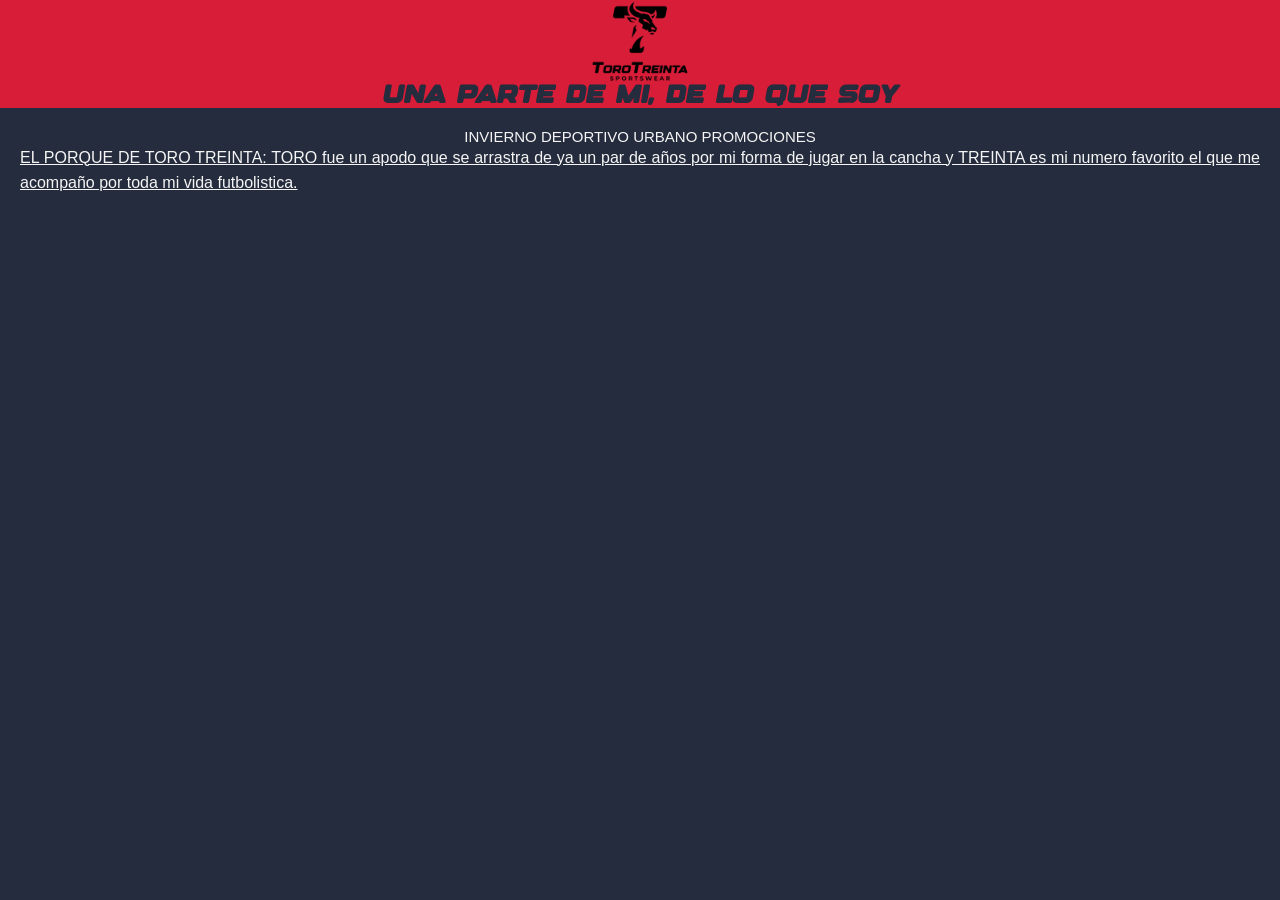
==== index.html @ 579a81eb "1er version del proyecto" ====
<!DOCTYPE html>
<html lang="es">
<head>
    <meta charset="UTF-8">
    <meta name="viewport" content="width=device-width, initial-scale=1.0">
    <title>Toro Treinta indumentaria Deportiva</title>
    <link rel="stylesheet" href="./css/estilos.css">
</head>
<body>
    <header>
        <img class="logo" src="./img/logos/TOROTREINTA-IMAGOTIPO-NEGRO.png" alt="logo de marca toro treinta">
        
        <section>
            <h1 class="titulos">UNA PARTE DE MI, DE LO QUE SOY</h1>
        <section>
            
        <section class="section-padre">
            <nav>
                <ul>
                    <li class="menu"><a href="./paginas/invierno.html">invierno</a></li>
                    <li class="menu"><a href="./paginas/deportivo.html">deportivo</a></li>
                    <li class="menu"><a href="./paginas/urbano.html">urbano</a></li>
                    <li class="menu"><a href="./paginas/promociones.html">promociones</a></li>  
                </ul>
            </nav>
        </section>

        <section class="fondodepagina">
            </section>
    </header>

    <main>
        <section>
            <p class="explicacion">EL PORQUE DE TORO TREINTA: TORO fue un apodo que se arrastra de ya un par de años por mi forma de jugar en la cancha y TREINTA es mi numero favorito el que me acompaño por toda mi vida futbolistica. </p>
        </section>
    </main>

    <footer>
    </footer>
</body>
</html>
---- css/estilos.css ----
*{
    margin: 0;
    padding: 0;
    box-sizing: border-box;
}

/* Primera Fuente: Designer (Títulos) */
@font-face {
    font-family: 'DesignerCustom';
    src: url('../fonts/Designer.otf') format('opentype');
    font-weight: normal;
    font-style: normal;
}

/* Segunda Fuente: Montserrat (Cuerpo y otros textos) */
@font-face {
    font-family: 'MontserratCustom';
    src: url('../fonts/Montserrat-SemiBold.ttf.eot'); /* Para compatibilidad antigua */
    src: url('../fonts/Montserrat-SemiBold.ttf.eot?#iefix') format('embedded-opentype'),
         url('../fonts/Montserrat-SemiBold.ttf.woff') format('woff');
    font-weight: 600;
    font-style: normal;
}

/* 2. ESTILOS GENERALES */
body {
    background-color: #252c3d; /* Azul oscuro */
    color: #f5f5f5;           /* Blanco humo */
    font-family: 'Montserrat', sans-serif;
}

/* 3. HEADER Y LOGO */
header {
    background-color: #d81d38; /* Rojo */
    
}

.logo {
    width: 100px;
    display: block; /* Cambiado de flexbox a block para centrar imagen */
    margin: 0 auto;
}

/* Alineación del Menú */
.section-padre {
    display: flex;             /* ESTO ES LO QUE FALTABA */
    justify-content: space-around;   /* Centra los enlaces horizontalmente */
    padding-top: 15px;
    color: #f5f5f5;
    background-color:#252c3d;
    font-family: 'Montserrat', sans-serif;
      font-size: 15px
}

.menu {
    display: inline-block;
    margin-top: 5px;
    list-style-type: none;
    justify-content: space-around;

   
}

.menu a {
    text-decoration: none;
    color:#f5f5f5;
    text-transform: uppercase;
}

/* 4. TÍTULOS */
h1, .titulos {
    font-family: 'DesignerCustom', sans-serif;
    color:#252c3d;
    background-color: #d81d38;
    text-align: center;
    text-transform: uppercase;
    font-size: 25px
}

.explicacion {
    text-align: justify;
    text-decoration: underline;
}

p {
    color: #f5f5f5;
    line-height: 1.6;
    padding: 0 20px;
}
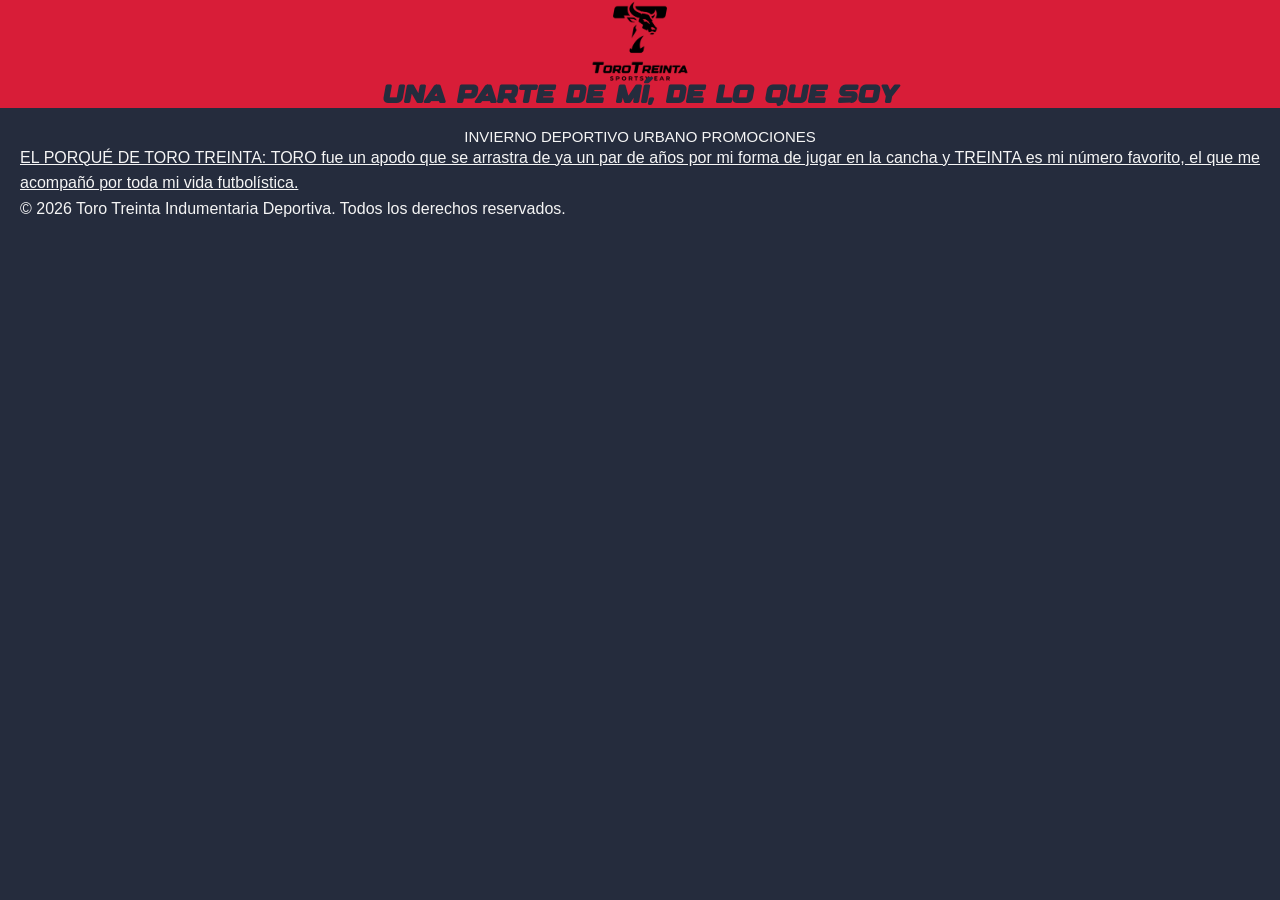
==== commit ee881ace: "ayuda de la IA" ====
--- a/index.html
+++ b/index.html
@@ -3,39 +3,36 @@
 <head>
     <meta charset="UTF-8">
     <meta name="viewport" content="width=device-width, initial-scale=1.0">
-    <title>Toro Treinta indumentaria Deportiva</title>
+    <title>Toro Treinta Indumentaria Deportiva</title>
     <link rel="stylesheet" href="./css/estilos.css">
 </head>
 <body>
     <header>
-        <img class="logo" src="./img/logos/TOROTREINTA-IMAGOTIPO-NEGRO.png" alt="logo de marca toro treinta">
+        <!--logo de la marca-->
+        <img class="logo" src="./img/logos/TOROTREINTA-IMAGOTIPO-NEGRO.png" alt="Logo de marca Toro Treinta">
         
         <section>
-            <h1 class="titulos">UNA PARTE DE MI, DE LO QUE SOY</h1>
-        <section>
-            
-        <section class="section-padre">
-            <nav>
-                <ul>
-                    <li class="menu"><a href="./paginas/invierno.html">invierno</a></li>
-                    <li class="menu"><a href="./paginas/deportivo.html">deportivo</a></li>
-                    <li class="menu"><a href="./paginas/urbano.html">urbano</a></li>
-                    <li class="menu"><a href="./paginas/promociones.html">promociones</a></li>  
-                </ul>
-            </nav>
-        </section>
+            <h1 class="titulos">UNA PARTE DE MÍ, DE LO QUE SOY</h1>
+        </section> <nav class="section-padre">
+            <ul>
+                <li class="menu"><a href="./paginas/invierno.html">Invierno</a></li>
+                <li class="menu"><a href="./paginas/deportivo.html">Deportivo</a></li>
+                <li class="menu"><a href="./paginas/urbano.html">Urbano</a></li>
+                <li class="menu"><a href="./paginas/promociones.html">Promociones</a></li>  
+            </ul>
+        </nav>
 
-        <section class="fondodepagina">
-            </section>
+        <div class="fondodepagina"></div> 
     </header>
 
     <main>
         <section>
-            <p class="explicacion">EL PORQUE DE TORO TREINTA: TORO fue un apodo que se arrastra de ya un par de años por mi forma de jugar en la cancha y TREINTA es mi numero favorito el que me acompaño por toda mi vida futbolistica. </p>
+            <p class="explicacion">EL PORQUÉ DE TORO TREINTA: TORO fue un apodo que se arrastra de ya un par de años por mi forma de jugar en la cancha y TREINTA es mi número favorito, el que me acompañó por toda mi vida futbolística.</p>
         </section>
     </main>
 
     <footer>
+        <p>&copy; 2026 Toro Treinta Indumentaria Deportiva. Todos los derechos reservados.</p>
     </footer>
 </body>
 </html>
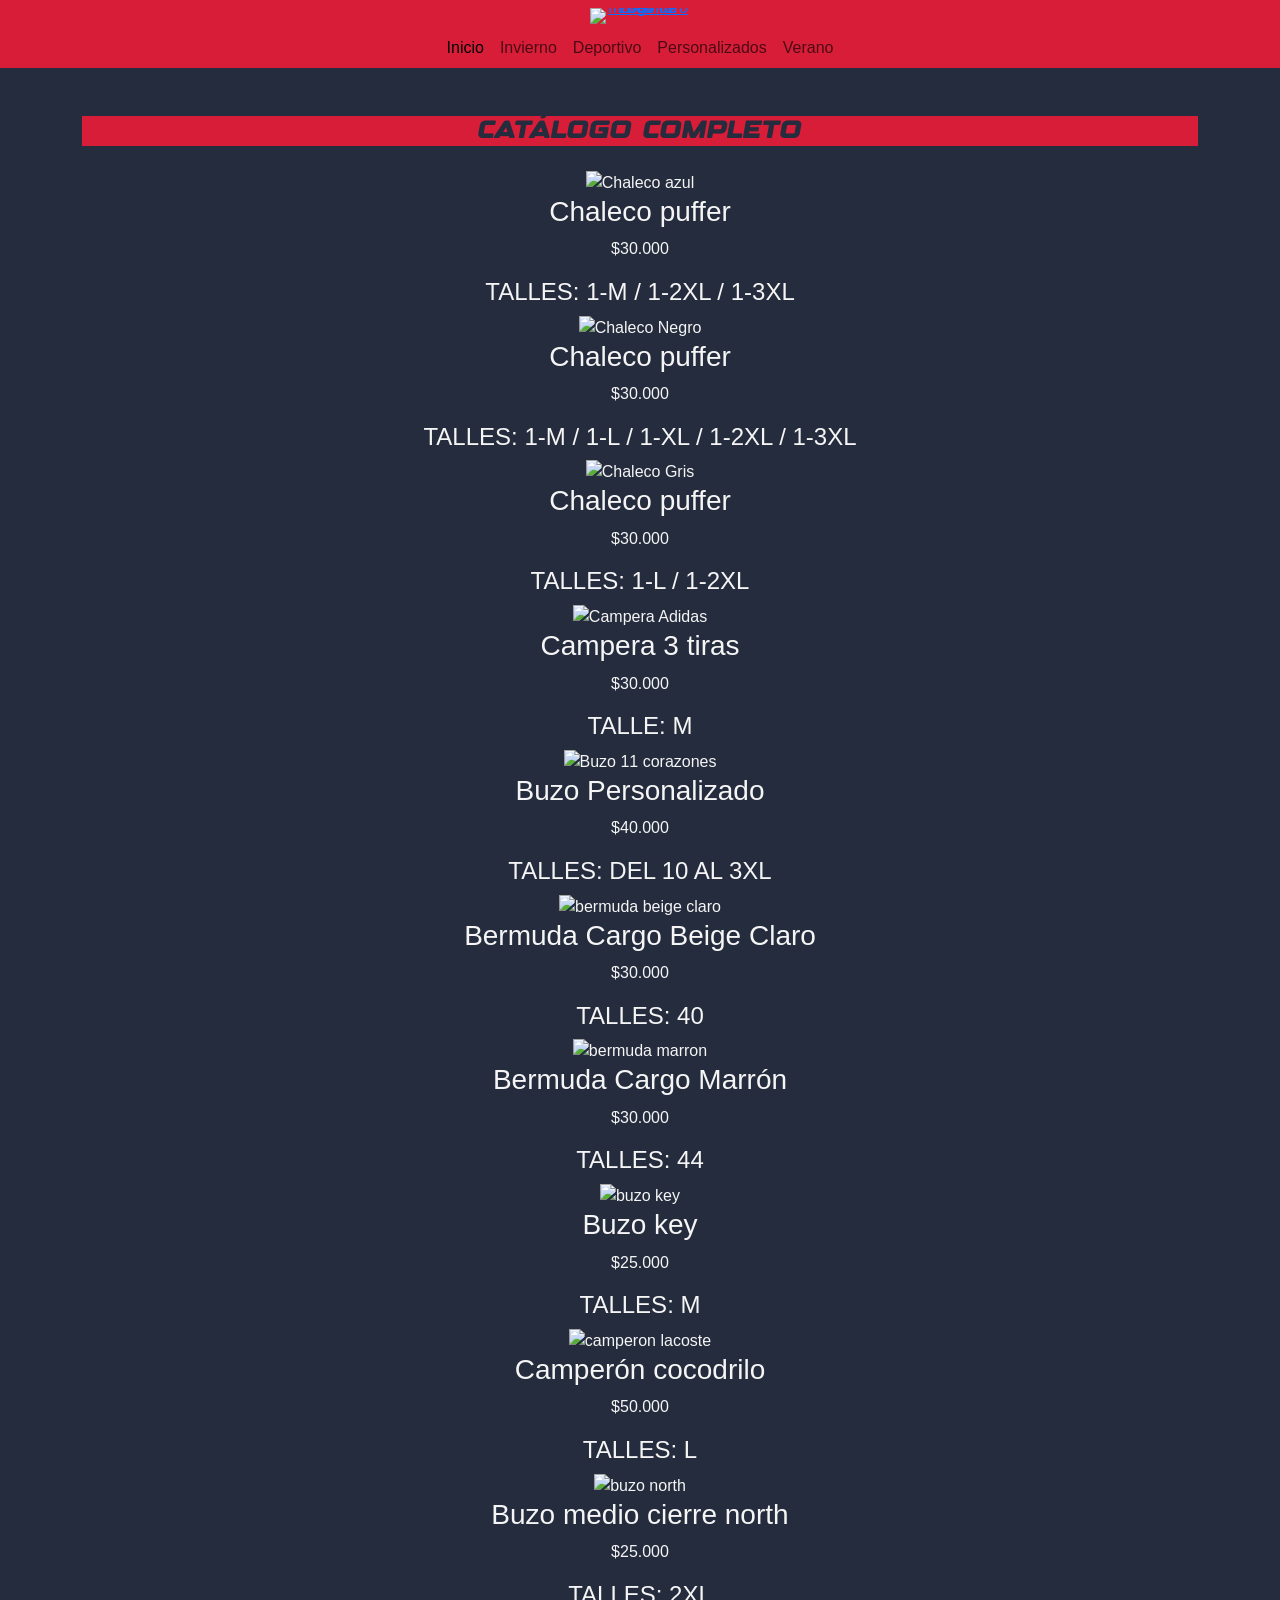
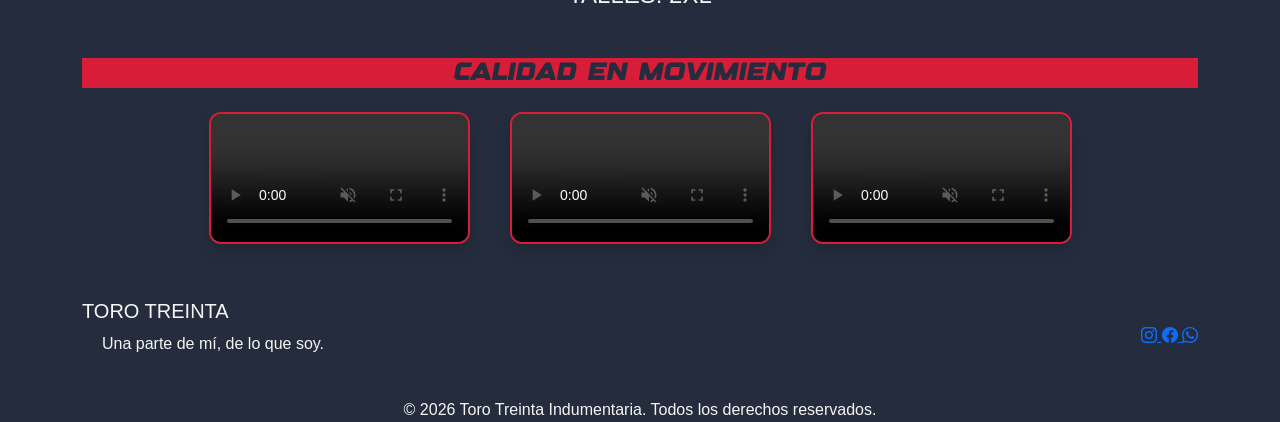
==== commit 5dd8d74e: "Corrección: Estructura final y archivos sincronizados" ====
--- a/index.html
+++ b/index.html
@@ -3,36 +3,190 @@
 <head>
     <meta charset="UTF-8">
     <meta name="viewport" content="width=device-width, initial-scale=1.0">
-    <title>Toro Treinta Indumentaria Deportiva</title>
+    
+    <meta name="description" content="Catálogo completo de Toro Treinta. Indumentaria deportiva, chalecos puffer, camperas y ropa personalizada.">
+    <meta name="keywords" content="ropa deportiva, chaleco puffer, buzo personalizado, bermuda cargo, toro treinta">
+    
+    <title>Inicio | Toro Treinta Indumentaria Deportiva</title>
+    
+    <link href="https://cdn.jsdelivr.net/npm/bootstrap@5.3.2/dist/css/bootstrap.min.css" rel="stylesheet">
+    <link rel="stylesheet" href="https://cdn.jsdelivr.net/npm/bootstrap-icons@1.11.1/font/bootstrap-icons.css">
     <link rel="stylesheet" href="./css/estilos.css">
 </head>
 <body>
-    <header>
-        <!--logo de la marca-->
-        <img class="logo" src="./img/logos/TOROTREINTA-IMAGOTIPO-NEGRO.png" alt="Logo de marca Toro Treinta">
+    
+    <header class="header-toro p-0">
+        <div class="logo-container text-center pt-2 pb-1">
+            <a href="index.html" class="m-0 p-0" style="line-height: 0;">
+                <img class="logo" src="./img/PNG/TOROTREINTA-IMAGOTIPO-NEGRO.png" alt="Logo de marca Toro Treinta">
+            </a>
+        </div>
         
-        <section>
-            <h1 class="titulos">UNA PARTE DE MÍ, DE LO QUE SOY</h1>
-        </section> <nav class="section-padre">
-            <ul>
-                <li class="menu"><a href="./paginas/invierno.html">Invierno</a></li>
-                <li class="menu"><a href="./paginas/deportivo.html">Deportivo</a></li>
-                <li class="menu"><a href="./paginas/urbano.html">Urbano</a></li>
-                <li class="menu"><a href="./paginas/promociones.html">Promociones</a></li>  
-            </ul>
+        <nav class="navbar navbar-expand-lg p-0 m-0 w-100">
+            <div class="container justify-content-center">
+                <button class="navbar-toggler mx-auto my-2" type="button" data-bs-toggle="collapse" data-bs-target="#navbarNav">
+                    <span class="navbar-toggler-icon"></span>
+                </button>
+                
+                <div class="collapse navbar-collapse justify-content-center" id="navbarNav">
+                    <ul class="navbar-nav text-center m-0 p-0">
+                        <li class="nav-item"><a class="nav-link active" href="index.html">Inicio</a></li>
+                        <li class="nav-item"><a class="nav-link" href="./paginas/invierno.html">Invierno</a></li>
+                        <li class="nav-item"><a class="nav-link" href="./paginas/deportivo.html">Deportivo</a></li>
+                        <li class="nav-item"><a class="nav-link" href="./paginas/personalizados.html">Personalizados</a></li>
+                        <li class="nav-item"><a class="nav-link" href="./paginas/verano.html">Verano</a></li>  
+                    </ul>
+                </div>
+            </div>
         </nav>
-
-        <div class="fondodepagina"></div> 
     </header>
 
-    <main>
-        <section>
-            <p class="explicacion">EL PORQUÉ DE TORO TREINTA: TORO fue un apodo que se arrastra de ya un par de años por mi forma de jugar en la cancha y TREINTA es mi número favorito, el que me acompañó por toda mi vida futbolística.</p>
+    <!-- UN ÚNICO CONTENEDOR PRINCIPAL QUE ABRAZA TODO -->
+    <main class="container my-5">
+        
+        <!-- SECCIÓN DE CATÁLOGO COMPLETO -->
+        <section class="productos-destacados text-center mb-5">
+            <h2 class="titulos mb-4">Catálogo Completo</h2>
+            
+            <div class="grilla-productos">
+                <article class="producto-card">
+                    <img src="./img/ROPA SUELTA/NUEVAS FOTOS/CHALECO AZUL.png" alt="Chaleco azul" class="img-fluid">
+                    <h3>Chaleco puffer</h3>
+                    <p class="precio">$30.000</p>
+                    <h4>TALLES: 1-M / 1-2XL / 1-3XL</h4>
+                </article>
+
+                <article class="producto-card">
+                    <img src="./img/ROPA SUELTA/NUEVAS FOTOS/CHALECO NEGRO.png" alt="Chaleco Negro" class="img-fluid">
+                    <h3>Chaleco puffer</h3>
+                    <p class="precio">$30.000</p>
+                    <h4>TALLES: 1-M / 1-L / 1-XL / 1-2XL / 1-3XL</h4>
+                </article>
+
+                <article class="producto-card">
+                    <img src="./img/ROPA SUELTA/NUEVAS FOTOS/CHALECO GRIS.png" alt="Chaleco Gris" class="img-fluid">
+                    <h3>Chaleco puffer</h3>
+                    <p class="precio">$30.000</p>
+                    <h4>TALLES: 1-L / 1-2XL</h4>
+                </article>
+
+                <article class="producto-card">
+                    <img src="./img/ROPA SUELTA/NUEVAS FOTOS/ADIDAS ROJA.png" alt="Campera Adidas" class="img-fluid">
+                    <h3>Campera 3 tiras</h3>
+                    <p class="precio">$30.000</p>
+                    <h4>TALLE: M</h4>
+                </article>
+
+                <article class="producto-card">
+                    <img src="./img/ROPA SUELTA/NUEVAS FOTOS/BUZO PERSONALIZADO.png" alt="Buzo 11 corazones" class="img-fluid">
+                    <h3>Buzo Personalizado</h3>
+                    <p class="precio">$40.000</p>
+                    <h4>TALLES: DEL 10 AL 3XL</h4>
+                </article>
+
+                <article class="producto-card">
+                    <img src="./img/ROPA SUELTA/NUEVAS FOTOS/BERMUDA BEIGE CLARO.png" alt="bermuda beige claro" class="img-fluid">
+                    <h3>Bermuda Cargo Beige Claro</h3>
+                    <p class="precio">$30.000</p>
+                    <h4>TALLES: 40</h4>
+                </article>
+
+                <article class="producto-card">
+                    <img src="./img/ROPA SUELTA/NUEVAS FOTOS/BERMUDA MARRON.png" alt="bermuda marron" class="img-fluid">
+                    <h3>Bermuda Cargo Marrón</h3>
+                    <p class="precio">$30.000</p>
+                    <h4>TALLES: 44</h4>
+                </article>
+
+                <article class="producto-card">
+                    <img src="./img/ROPA SUELTA/NUEVAS FOTOS/BUZO KEY.png" alt="buzo key" class="img-fluid">
+                    <h3>Buzo key</h3>
+                    <p class="precio">$25.000</p>
+                    <h4>TALLES: M</h4>
+                </article>
+
+                <article class="producto-card">
+                    <img src="./img/ROPA SUELTA/NUEVAS FOTOS/CAMPERON NEGRO.png" alt="camperon lacoste" class="img-fluid">
+                    <h3>Camperón cocodrilo</h3>
+                    <p class="precio">$50.000</p>
+                    <h4>TALLES: L</h4>
+                </article>
+
+                <article class="producto-card">
+                    <img src="./img/ROPA SUELTA/NUEVAS FOTOS/BUZO NORTH.png" alt="buzo north" class="img-fluid">
+                    <h3>Buzo medio cierre north</h3>
+                    <p class="precio">$25.000</p>
+                    <h4>TALLES: 2XL</h4>
+                </article>
+            </div>
         </section>
+
+        <!-- SECCIÓN DE VIDEOS (TAMAÑO REDUCIDO) -->
+        <section class="videos-destacados text-center mb-5">
+            <h1 class="titulos mb-4">Calidad en Movimiento</h1>
+            
+            <div class="row justify-content-center gap-3">
+                <!-- Video 1 -->
+                <div class="col-10 col-sm-5 col-md-3">
+                    <video class="w-100 shadow" style="border-radius: 12px; border: 2px solid #d81d38;" controls autoplay muted loop>
+                        <source src="./img/ROPA SUELTA/NUEVAS FOTOS/9758dfe24f004ca087e7bcfdcb404783.mp4" type="video/mp4">
+                        Tu navegador no soporta el formato de video.
+                    </video>
+                </div>
+                
+                <!-- Video 2 -->
+                <div class="col-10 col-sm-5 col-md-3">
+                    <video class="w-100 shadow" style="border-radius: 12px; border: 2px solid #d81d38;" controls autoplay muted loop>
+                        <source src="./img/ROPA SUELTA/NUEVAS FOTOS/6b95bfffbcdf47a2a9dab90197746b24.mp4" type="video/mp4">
+                        Tu navegador no soporta el formato de video.
+                    </video>
+                </div>
+
+                <!-- Video 3 -->
+                <div class="col-10 col-sm-5 col-md-3">
+                    <video class="w-100 shadow" style="border-radius: 12px; border: 2px solid #d81d38;" controls autoplay muted loop>
+                        <source src="./img/ROPA SUELTA/NUEVAS FOTOS/IMG_7997.mp4" type="video/mp4">
+                        Tu navegador no soporta el formato de video.
+                    </video>
+                </div>
+            </div>
+        </section>
+
     </main>
 
-    <footer>
-        <p>&copy; 2026 Toro Treinta Indumentaria Deportiva. Todos los derechos reservados.</p>
+    <footer class="footer-toro mt-5">
+        <div class="container">
+            <div class="row align-items-center">
+                <div class="col-md-4 text-center text-md-start mb-4 mb-md-0">
+                    <h5 class="marca-footer">TORO TREINTA</h5>
+                    <p class="slogan-footer">Una parte de mí, de lo que soy.</p>
+                </div>
+                
+                <div class="col-md-4 text-center mb-4 mb-md-0">
+                    
+                </div>
+                
+                <div class="col-md-4 text-center text-md-end redes-footer">
+                    <a href="https://www.instagram.com/torotreinta_indumentaria/" target="_blank" rel="noopener noreferrer" aria-label="Instagram">
+                        <i class="bi bi-instagram"></i>
+                    </a>
+                    <a href="https://www.facebook.com/share/18k4D5RDm9/?mibextid=wwXIfr" target="_blank" rel="noopener noreferrer" aria-label="Facebook">
+                        <i class="bi bi-facebook"></i>
+                    </a>
+                    <a href="https://wa.me/5491128944298" target="_blank" rel="noopener noreferrer" aria-label="WhatsApp">
+                        <i class="bi bi-whatsapp"></i>
+                    </a>
+                </div>
+            </div>
+            
+            <div class="row mt-4">
+                <div class="col-12 text-center copyright">
+                    <p class="m-0">&copy; 2026 Toro Treinta Indumentaria. Todos los derechos reservados.</p>
+                </div>
+            </div>
+        </div>
     </footer>
+
+    <script src="https://cdn.jsdelivr.net/npm/bootstrap@5.3.2/dist/js/bootstrap.bundle.min.js"></script>
 </body>
 </html>
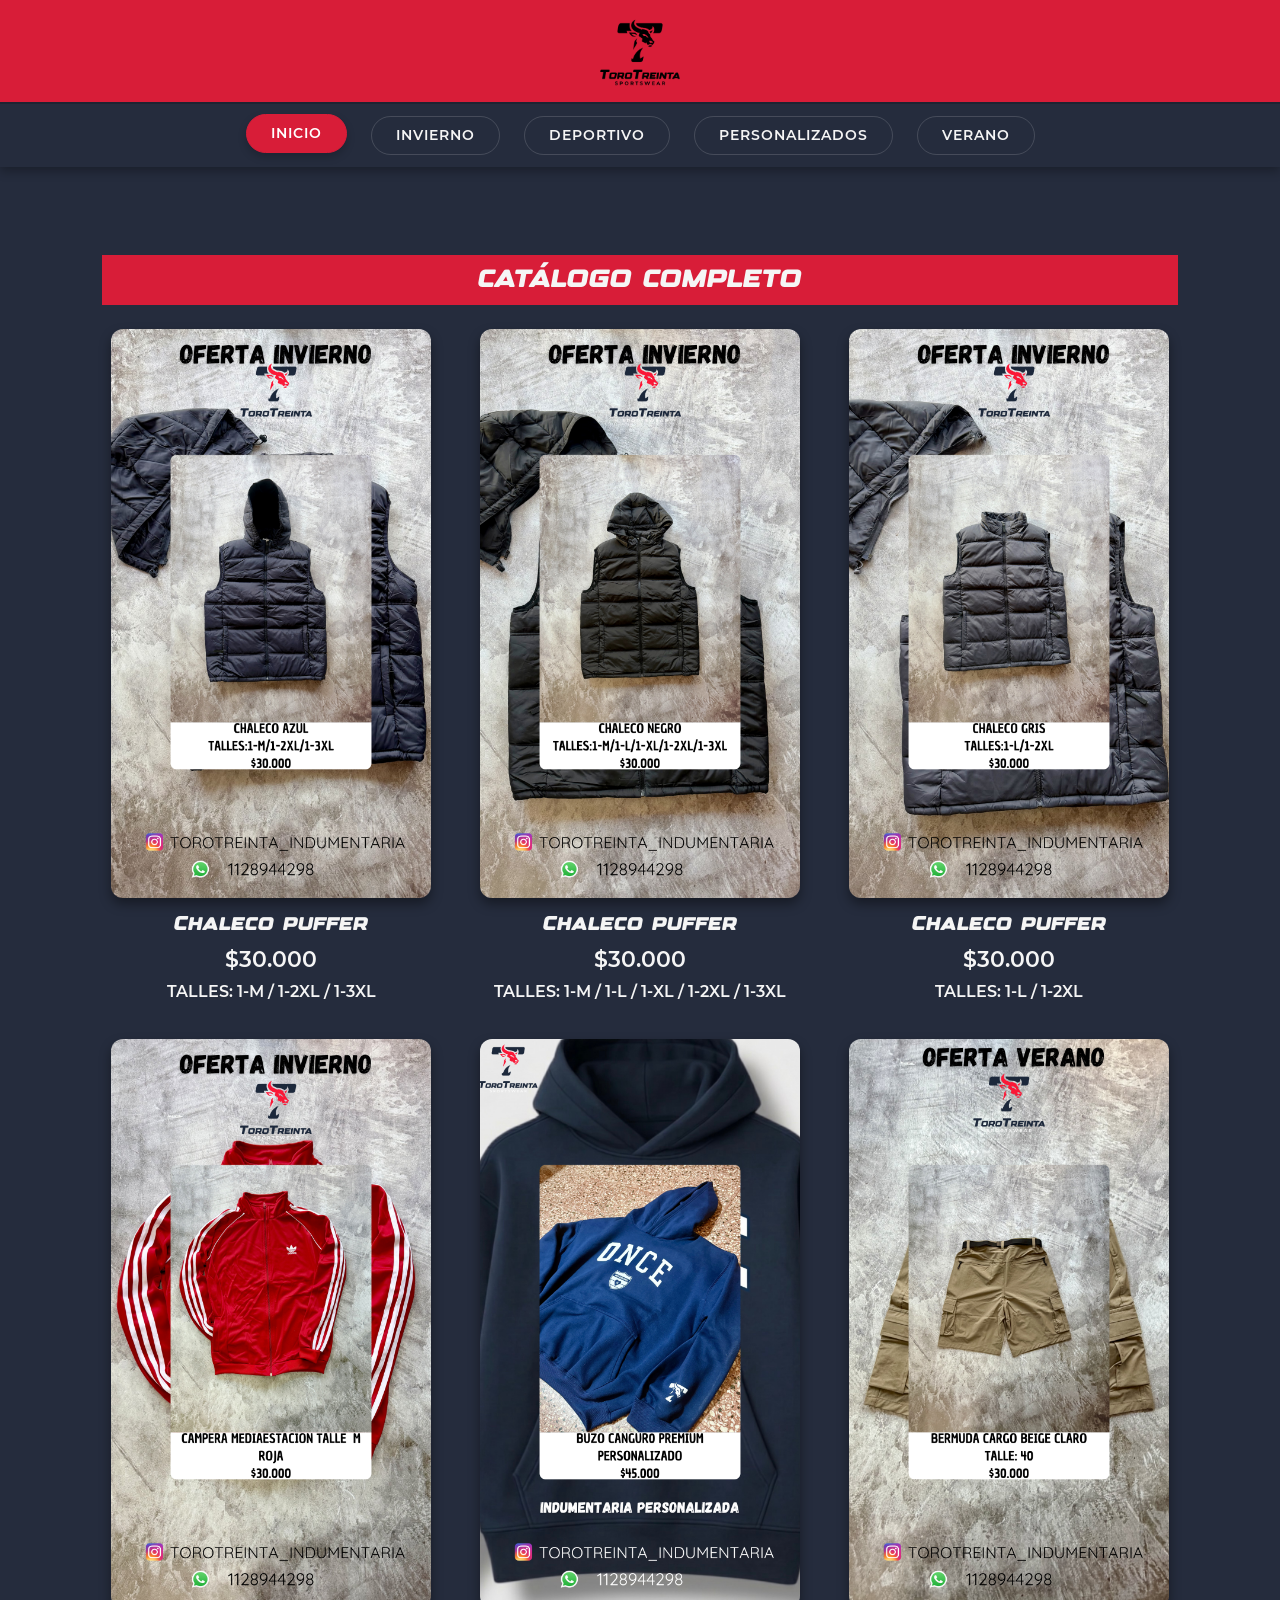
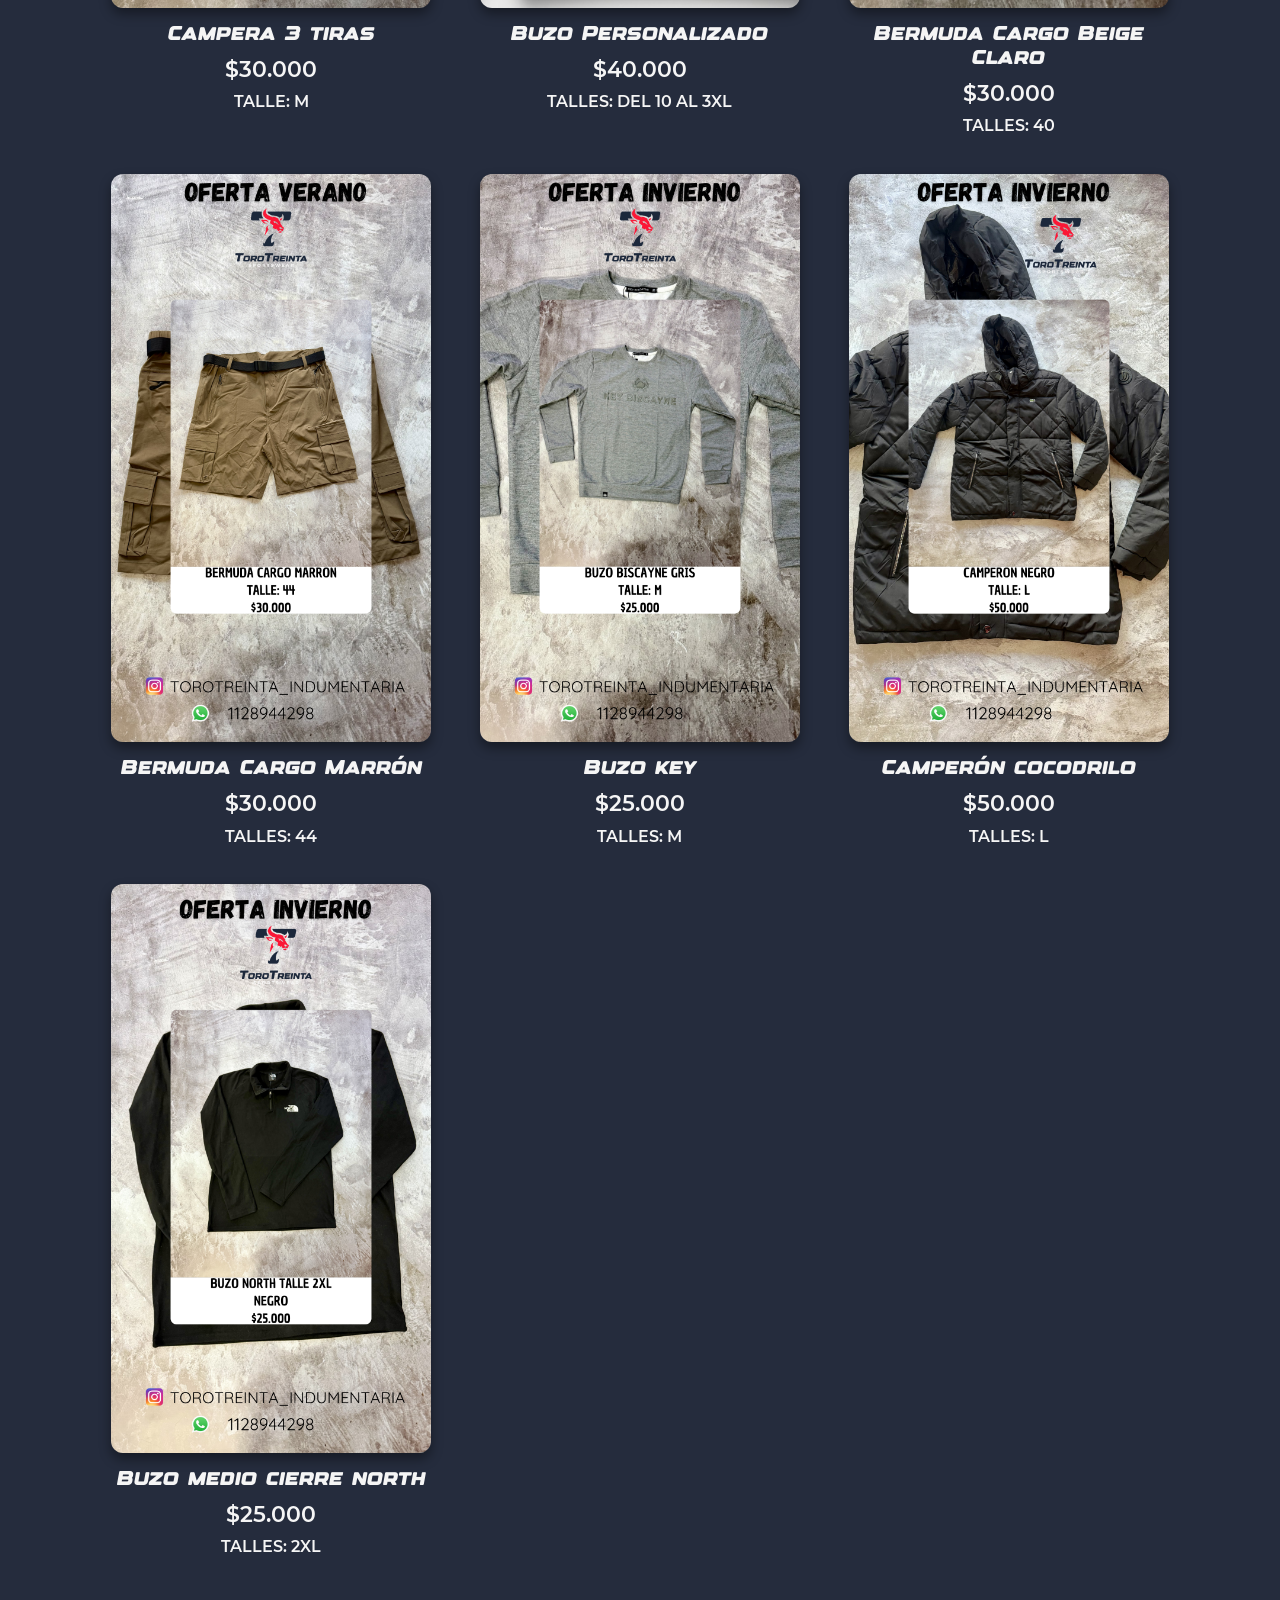
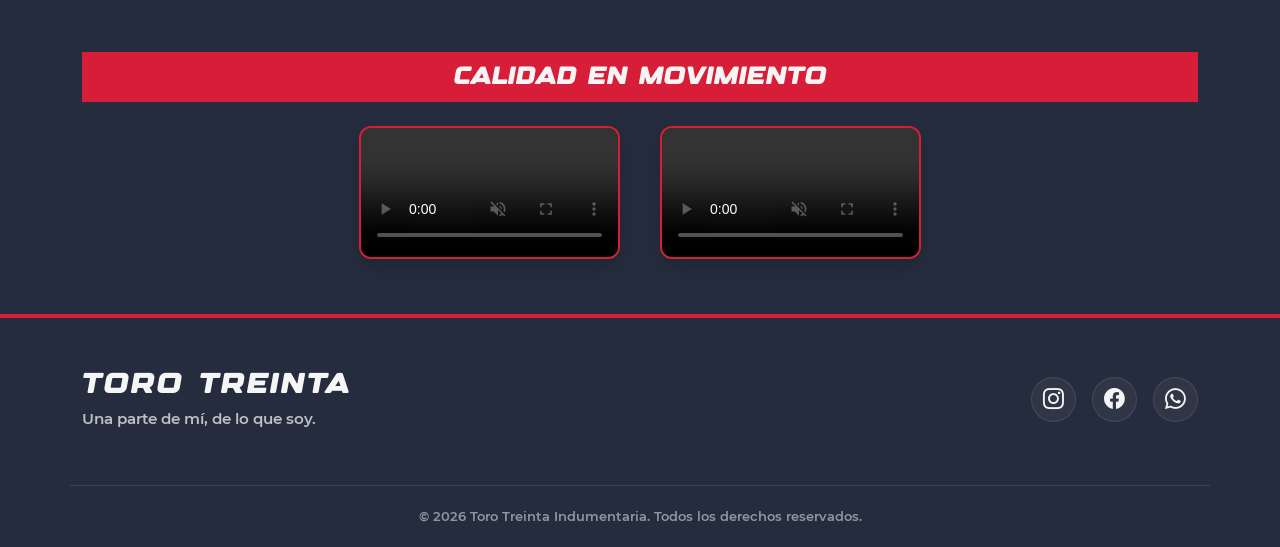
==== commit 2aab211a: "Uf, ahora si: Fotos súper pesadas eliminadas" ====
--- a/index.html
+++ b/index.html
@@ -50,70 +50,70 @@
             
             <div class="grilla-productos">
                 <article class="producto-card">
-                    <img src="./img/ROPA SUELTA/NUEVAS FOTOS/CHALECO AZUL.png" alt="Chaleco azul" class="img-fluid">
+                    <img src="./img/nuevasfotos/CHALECO AZUL.png" alt="Chaleco azul" class="img-fluid">
                     <h3>Chaleco puffer</h3>
                     <p class="precio">$30.000</p>
                     <h4>TALLES: 1-M / 1-2XL / 1-3XL</h4>
                 </article>
 
                 <article class="producto-card">
-                    <img src="./img/ROPA SUELTA/NUEVAS FOTOS/CHALECO NEGRO.png" alt="Chaleco Negro" class="img-fluid">
+                    <img src="./img/nuevasfotos/CHALECO NEGRO.png" alt="Chaleco Negro" class="img-fluid">
                     <h3>Chaleco puffer</h3>
                     <p class="precio">$30.000</p>
                     <h4>TALLES: 1-M / 1-L / 1-XL / 1-2XL / 1-3XL</h4>
                 </article>
 
                 <article class="producto-card">
-                    <img src="./img/ROPA SUELTA/NUEVAS FOTOS/CHALECO GRIS.png" alt="Chaleco Gris" class="img-fluid">
+                    <img src="./img/nuevasfotos/CHALECO GRIS.png" alt="Chaleco Gris" class="img-fluid">
                     <h3>Chaleco puffer</h3>
                     <p class="precio">$30.000</p>
                     <h4>TALLES: 1-L / 1-2XL</h4>
                 </article>
 
                 <article class="producto-card">
-                    <img src="./img/ROPA SUELTA/NUEVAS FOTOS/ADIDAS ROJA.png" alt="Campera Adidas" class="img-fluid">
+                    <img src="./img/nuevasfotos/ADIDAS ROJA.png" alt="Campera Adidas" class="img-fluid">
                     <h3>Campera 3 tiras</h3>
                     <p class="precio">$30.000</p>
                     <h4>TALLE: M</h4>
                 </article>
 
                 <article class="producto-card">
-                    <img src="./img/ROPA SUELTA/NUEVAS FOTOS/BUZO PERSONALIZADO.png" alt="Buzo 11 corazones" class="img-fluid">
+                    <img src="./img/nuevasfotos/BUZO PERSONALIZADO.png" alt="Buzo 11 corazones" class="img-fluid">
                     <h3>Buzo Personalizado</h3>
                     <p class="precio">$40.000</p>
                     <h4>TALLES: DEL 10 AL 3XL</h4>
                 </article>
 
                 <article class="producto-card">
-                    <img src="./img/ROPA SUELTA/NUEVAS FOTOS/BERMUDA BEIGE CLARO.png" alt="bermuda beige claro" class="img-fluid">
+                    <img src="./img/nuevasfotos/BERMUDA BEIGE CLARO.png" alt="bermuda beige claro" class="img-fluid">
                     <h3>Bermuda Cargo Beige Claro</h3>
                     <p class="precio">$30.000</p>
                     <h4>TALLES: 40</h4>
                 </article>
 
                 <article class="producto-card">
-                    <img src="./img/ROPA SUELTA/NUEVAS FOTOS/BERMUDA MARRON.png" alt="bermuda marron" class="img-fluid">
+                    <img src="./img/nuevasfotos/BERMUDA MARRON.png" alt="bermuda marron" class="img-fluid">
                     <h3>Bermuda Cargo Marrón</h3>
                     <p class="precio">$30.000</p>
                     <h4>TALLES: 44</h4>
                 </article>
 
                 <article class="producto-card">
-                    <img src="./img/ROPA SUELTA/NUEVAS FOTOS/BUZO KEY.png" alt="buzo key" class="img-fluid">
+                    <img src="./img/nuevasfotos/BUZO KEY.png" alt="buzo key" class="img-fluid">
                     <h3>Buzo key</h3>
                     <p class="precio">$25.000</p>
                     <h4>TALLES: M</h4>
                 </article>
 
                 <article class="producto-card">
-                    <img src="./img/ROPA SUELTA/NUEVAS FOTOS/CAMPERON NEGRO.png" alt="camperon lacoste" class="img-fluid">
+                    <img src="./img/nuevasfotos/CAMPERON NEGRO.png" alt="camperon lacoste" class="img-fluid">
                     <h3>Camperón cocodrilo</h3>
                     <p class="precio">$50.000</p>
                     <h4>TALLES: L</h4>
                 </article>
 
                 <article class="producto-card">
-                    <img src="./img/ROPA SUELTA/NUEVAS FOTOS/BUZO NORTH.png" alt="buzo north" class="img-fluid">
+                    <img src="./img/nuevasfotos/BUZO NORTH.png" alt="buzo north" class="img-fluid">
                     <h3>Buzo medio cierre north</h3>
                     <p class="precio">$25.000</p>
                     <h4>TALLES: 2XL</h4>
@@ -129,7 +129,7 @@
                 <!-- Video 1 -->
                 <div class="col-10 col-sm-5 col-md-3">
                     <video class="w-100 shadow" style="border-radius: 12px; border: 2px solid #d81d38;" controls autoplay muted loop>
-                        <source src="./img/ROPA SUELTA/NUEVAS FOTOS/9758dfe24f004ca087e7bcfdcb404783.mp4" type="video/mp4">
+                        <source src="./img/nuevasfotos/9758dfe24f004ca087e7bcfdcb404783.mp4" type="video/mp4">
                         Tu navegador no soporta el formato de video.
                     </video>
                 </div>
@@ -137,18 +137,10 @@
                 <!-- Video 2 -->
                 <div class="col-10 col-sm-5 col-md-3">
                     <video class="w-100 shadow" style="border-radius: 12px; border: 2px solid #d81d38;" controls autoplay muted loop>
-                        <source src="./img/ROPA SUELTA/NUEVAS FOTOS/6b95bfffbcdf47a2a9dab90197746b24.mp4" type="video/mp4">
+                        <source src="./img/nuevasfotos/6b95bfffbcdf47a2a9dab90197746b24.mp4" type="video/mp4">
                         Tu navegador no soporta el formato de video.
                     </video>
-                </div>
-
-                <!-- Video 3 -->
-                <div class="col-10 col-sm-5 col-md-3">
-                    <video class="w-100 shadow" style="border-radius: 12px; border: 2px solid #d81d38;" controls autoplay muted loop>
-                        <source src="./img/ROPA SUELTA/NUEVAS FOTOS/IMG_7997.mp4" type="video/mp4">
-                        Tu navegador no soporta el formato de video.
-                    </video>
-                </div>
+                
             </div>
         </section>
 
--- a/css/estilos.css
+++ b/css/estilos.css
@@ -1,89 +1,212 @@
-*{
-    margin: 0;
-    padding: 0;
-    box-sizing: border-box;
-}
-
-/* Primera Fuente: Designer (Títulos) */
 @font-face {
-    font-family: 'DesignerCustom';
-    src: url('../fonts/Designer.otf') format('opentype');
-    font-weight: normal;
-    font-style: normal;
-}
-
-/* Segunda Fuente: Montserrat (Cuerpo y otros textos) */
+  font-family: "DesignerCustom";
+  src: url("../fonts/Designer.otf") format("opentype");
+  font-weight: normal;
+  font-style: normal;
+}
 @font-face {
-    font-family: 'MontserratCustom';
-    src: url('../fonts/Montserrat-SemiBold.ttf.eot'); /* Para compatibilidad antigua */
-    src: url('../fonts/Montserrat-SemiBold.ttf.eot?#iefix') format('embedded-opentype'),
-         url('../fonts/Montserrat-SemiBold.ttf.woff') format('woff');
-    font-weight: 600;
-    font-style: normal;
-}
-
-/* 2. ESTILOS GENERALES */
+  font-family: "MontserratCustom";
+  src: url("../fonts/Montserrat-SemiBold.ttf.eot");
+  src: url("../fonts/Montserrat-SemiBold.ttf.eot?#iefix") format("embedded-opentype"), url("../fonts/Montserrat-SemiBold.ttf.woff") format("woff");
+  font-weight: 600;
+  font-style: normal;
+}
+* {
+  margin: 0;
+  padding: 0;
+  box-sizing: border-box;
+}
+
 body {
-    background-color: #252c3d; /* Azul oscuro */
-    color: #f5f5f5;           /* Blanco humo */
-    font-family: 'Montserrat', sans-serif;
-}
-
-/* 3. HEADER Y LOGO */
-header {
-    background-color: #d81d38; /* Rojo */
-    
-}
-
-.logo {
-    width: 100px;
-    display: block; /* Cambiado de flexbox a block para centrar imagen */
-    margin: 0 auto;
-}
-
-/* Alineación del Menú */
-.section-padre {
-    display: flex;             /* ESTO ES LO QUE FALTABA */
-    justify-content: space-around;   /* Centra los enlaces horizontalmente */
-    padding-top: 15px;
-    color: #f5f5f5;
-    background-color:#252c3d;
-    font-family: 'Montserrat', sans-serif;
-      font-size: 15px
-}
-
-.menu {
-    display: inline-block;
-    margin-top: 5px;
-    list-style-type: none;
-    justify-content: space-around;
-
-   
-}
-
-.menu a {
-    text-decoration: none;
-    color:#f5f5f5;
-    text-transform: uppercase;
-}
-
-/* 4. TÍTULOS */
+  background-color: #252c3d;
+  color: #f5f5f5;
+  font-family: "MontserratCustom", sans-serif;
+}
+
 h1, .titulos {
-    font-family: 'DesignerCustom', sans-serif;
-    color:#252c3d;
-    background-color: #d81d38;
-    text-align: center;
-    text-transform: uppercase;
-    font-size: 25px
+  font-family: "DesignerCustom", sans-serif;
+  color: #f5f5f5;
+  background-color: #d81d38;
+  text-align: center;
+  text-transform: uppercase;
+  font-size: 25px;
+  padding: 10px 0;
+  margin-bottom: 30px;
+}
+
+p {
+  color: #f5f5f5;
+  line-height: 1.6;
 }
 
 .explicacion {
-    text-align: justify;
-    text-decoration: underline;
-}
-
-p {
-    color: #f5f5f5;
-    line-height: 1.6;
-    padding: 0 20px;
-}
+  text-align: justify;
+  text-decoration: underline;
+  padding: 0 20px;
+  margin-bottom: 40px;
+}
+
+.header-toro {
+  background-color: #d81d38;
+  position: sticky;
+  top: 0;
+  z-index: 1000;
+  box-shadow: 0 4px 10px rgba(0, 0, 0, 0.3);
+  padding: 0 !important;
+}
+.header-toro .logo-container {
+  background-color: #d81d38;
+  width: 100%;
+}
+.header-toro .logo {
+  max-height: 70px !important;
+  width: auto;
+  display: block;
+  margin: 10px auto;
+}
+@media (max-width: 991px) {
+  .header-toro .logo {
+    max-height: 50px !important;
+  }
+}
+.header-toro .navbar {
+  background-color: #252c3d;
+  width: 100%;
+  padding: 12px 0 !important;
+  border-top: 2px solid rgba(0, 0, 0, 0.2);
+}
+.header-toro .navbar-nav {
+  gap: 1.5rem;
+}
+@media (max-width: 991px) {
+  .header-toro .navbar-nav {
+    gap: 0.5rem;
+    margin-top: 10px;
+  }
+}
+.header-toro .navbar-nav .nav-item .nav-link {
+  color: #f5f5f5 !important;
+  text-transform: uppercase;
+  padding: 8px 24px !important;
+  border: 1px solid rgba(255, 255, 255, 0.15);
+  border-radius: 50px;
+  font-size: 14px;
+  letter-spacing: 1px;
+  transition: transform 0.3s ease, box-shadow 0.3s ease, background-color 0.3s ease, color 0.3s ease;
+}
+.header-toro .navbar-nav .nav-item .nav-link:hover, .header-toro .navbar-nav .nav-item .nav-link.active {
+  background-color: #d81d38;
+  border-color: #d81d38;
+  color: #ffffff !important;
+  transform: translateY(-2px);
+  box-shadow: 0 4px 8px rgba(0, 0, 0, 0.2);
+}
+
+.productos-destacados {
+  padding: 40px 20px;
+  text-align: center;
+}
+.productos-destacados .grilla-productos {
+  display: grid;
+  grid-template-columns: repeat(auto-fill, minmax(280px, 1fr));
+  justify-content: center;
+  gap: 30px;
+  max-width: 1200px;
+  margin: 0 auto;
+}
+.productos-destacados .producto-card {
+  background-color: transparent;
+  max-width: 320px;
+  margin: 0 auto;
+  width: 100%;
+  transition: transform 0.3s ease, box-shadow 0.3s ease, background-color 0.3s ease, color 0.3s ease;
+}
+.productos-destacados .producto-card:hover {
+  transform: translateY(-5px);
+}
+.productos-destacados .producto-card img {
+  width: 100%;
+  height: auto;
+  border-radius: 12px;
+  box-shadow: 0 6px 12px rgba(0, 0, 0, 0.4);
+  display: block;
+}
+.productos-destacados .producto-card h3 {
+  color: #f5f5f5;
+  font-family: "DesignerCustom", sans-serif;
+  margin: 15px 0 5px;
+  font-size: 20px;
+}
+.productos-destacados .producto-card .precio {
+  color: #f5f5f5;
+  font-weight: bold;
+  font-size: 22px;
+  margin: 0;
+}
+.productos-destacados .producto-card h4 {
+  color: #f5f5f5;
+  font-size: 16px;
+  margin-top: 5px;
+  font-weight: normal;
+}
+
+.footer-toro {
+  background-color: #252c3d;
+  padding: 50px 0 20px 0;
+  margin-top: 60px;
+  border-top: 4px solid #d81d38;
+}
+.footer-toro .marca-footer {
+  font-family: "DesignerCustom", sans-serif;
+  color: #f5f5f5;
+  font-size: 1.8rem;
+  letter-spacing: 2px;
+  margin-bottom: 5px;
+}
+.footer-toro .slogan-footer {
+  color: rgba(255, 255, 255, 0.7);
+  font-size: 0.95rem;
+  margin: 0;
+}
+.footer-toro .enlaces-footer a {
+  color: #f5f5f5;
+  text-decoration: none;
+  text-transform: uppercase;
+  font-size: 14px;
+  font-weight: bold;
+  letter-spacing: 1px;
+  transition: transform 0.3s ease, box-shadow 0.3s ease, background-color 0.3s ease, color 0.3s ease;
+}
+.footer-toro .enlaces-footer a:hover {
+  color: #d81d38;
+}
+.footer-toro .redes-footer a {
+  display: inline-flex;
+  justify-content: center;
+  align-items: center;
+  width: 45px;
+  height: 45px;
+  background-color: rgba(255, 255, 255, 0.05);
+  color: #f5f5f5;
+  text-decoration: none;
+  border-radius: 50%;
+  margin-left: 12px;
+  font-size: 1.3rem;
+  border: 1px solid rgba(255, 255, 255, 0.1);
+  transition: transform 0.3s ease, box-shadow 0.3s ease, background-color 0.3s ease, color 0.3s ease;
+}
+.footer-toro .redes-footer a:hover {
+  background-color: #d81d38;
+  border-color: #d81d38;
+  transform: translateY(-4px);
+  box-shadow: 0 6px 12px rgba(0, 0, 0, 0.4);
+}
+.footer-toro .copyright {
+  margin-top: 30px;
+  padding-top: 20px;
+  border-top: 1px solid rgba(255, 255, 255, 0.1);
+}
+.footer-toro .copyright p {
+  color: rgba(255, 255, 255, 0.5);
+  font-size: 13px;
+}/*# sourceMappingURL=estilos.css.map */
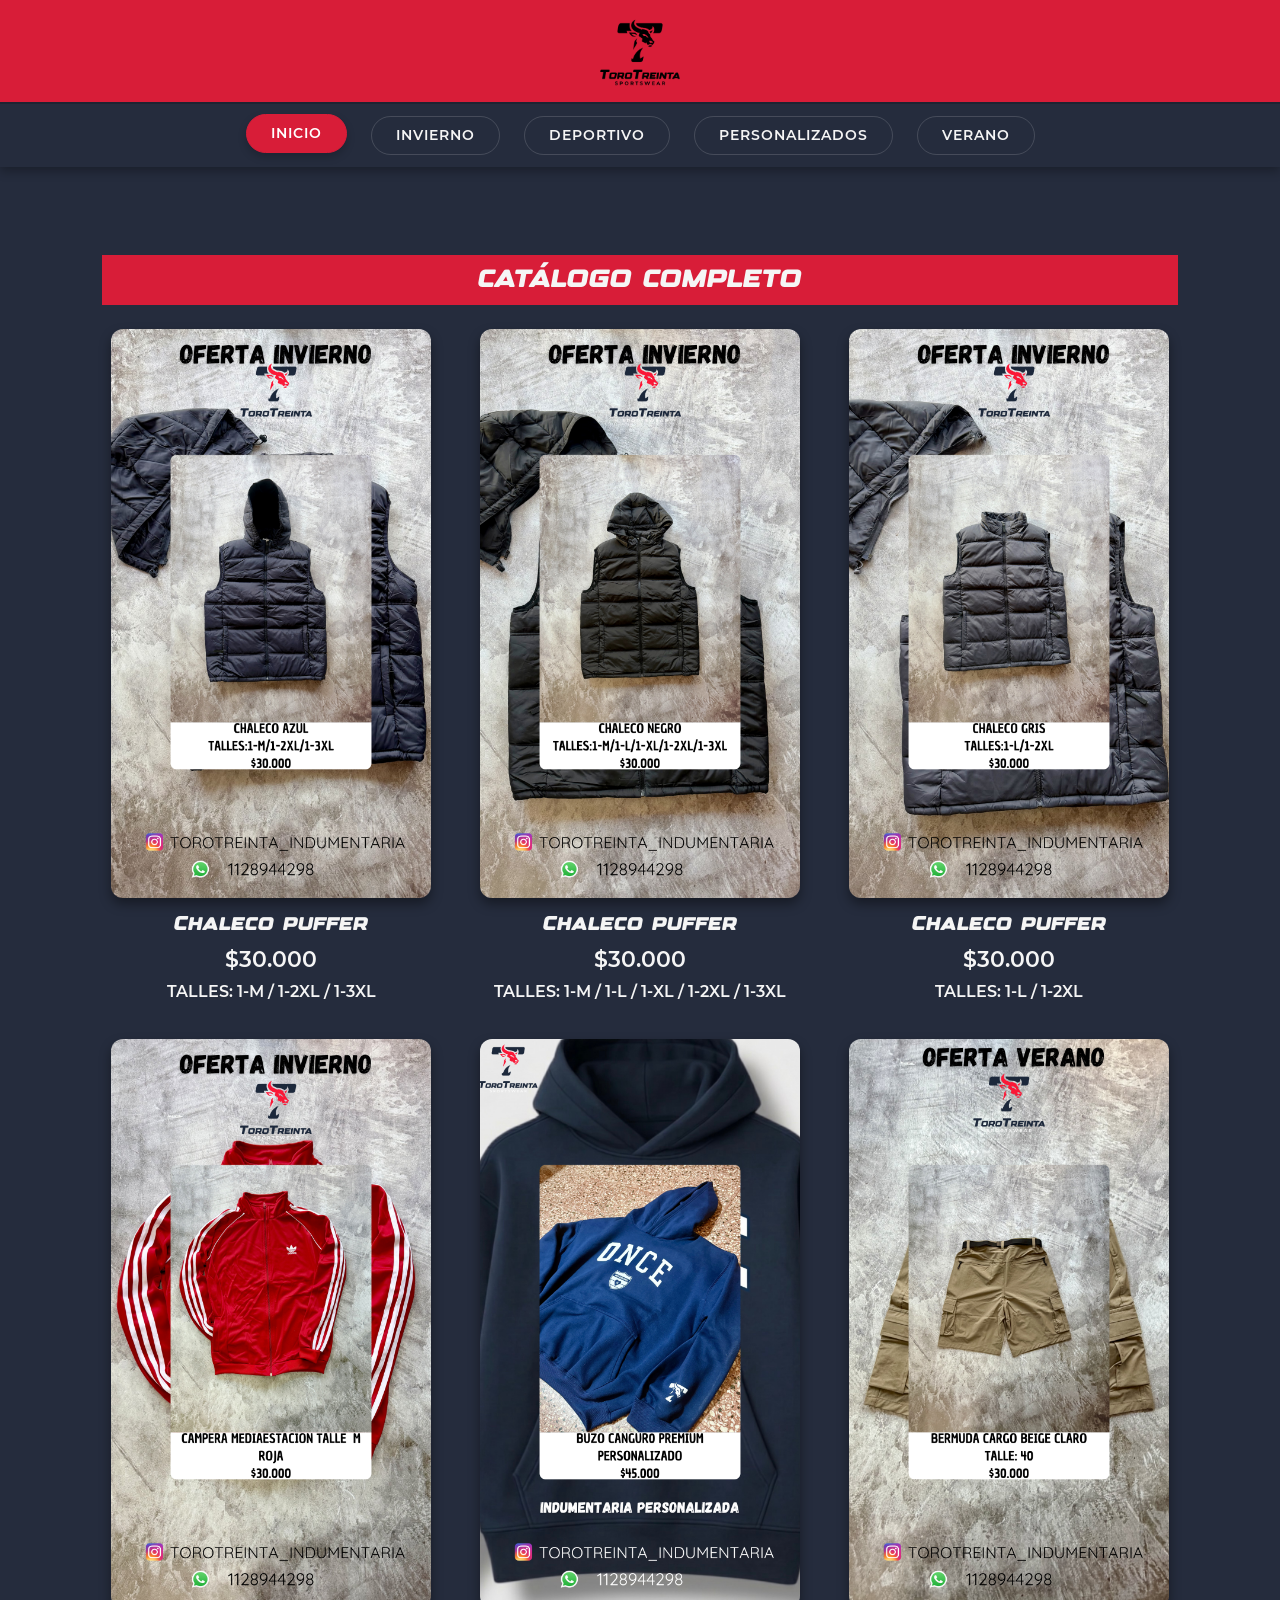
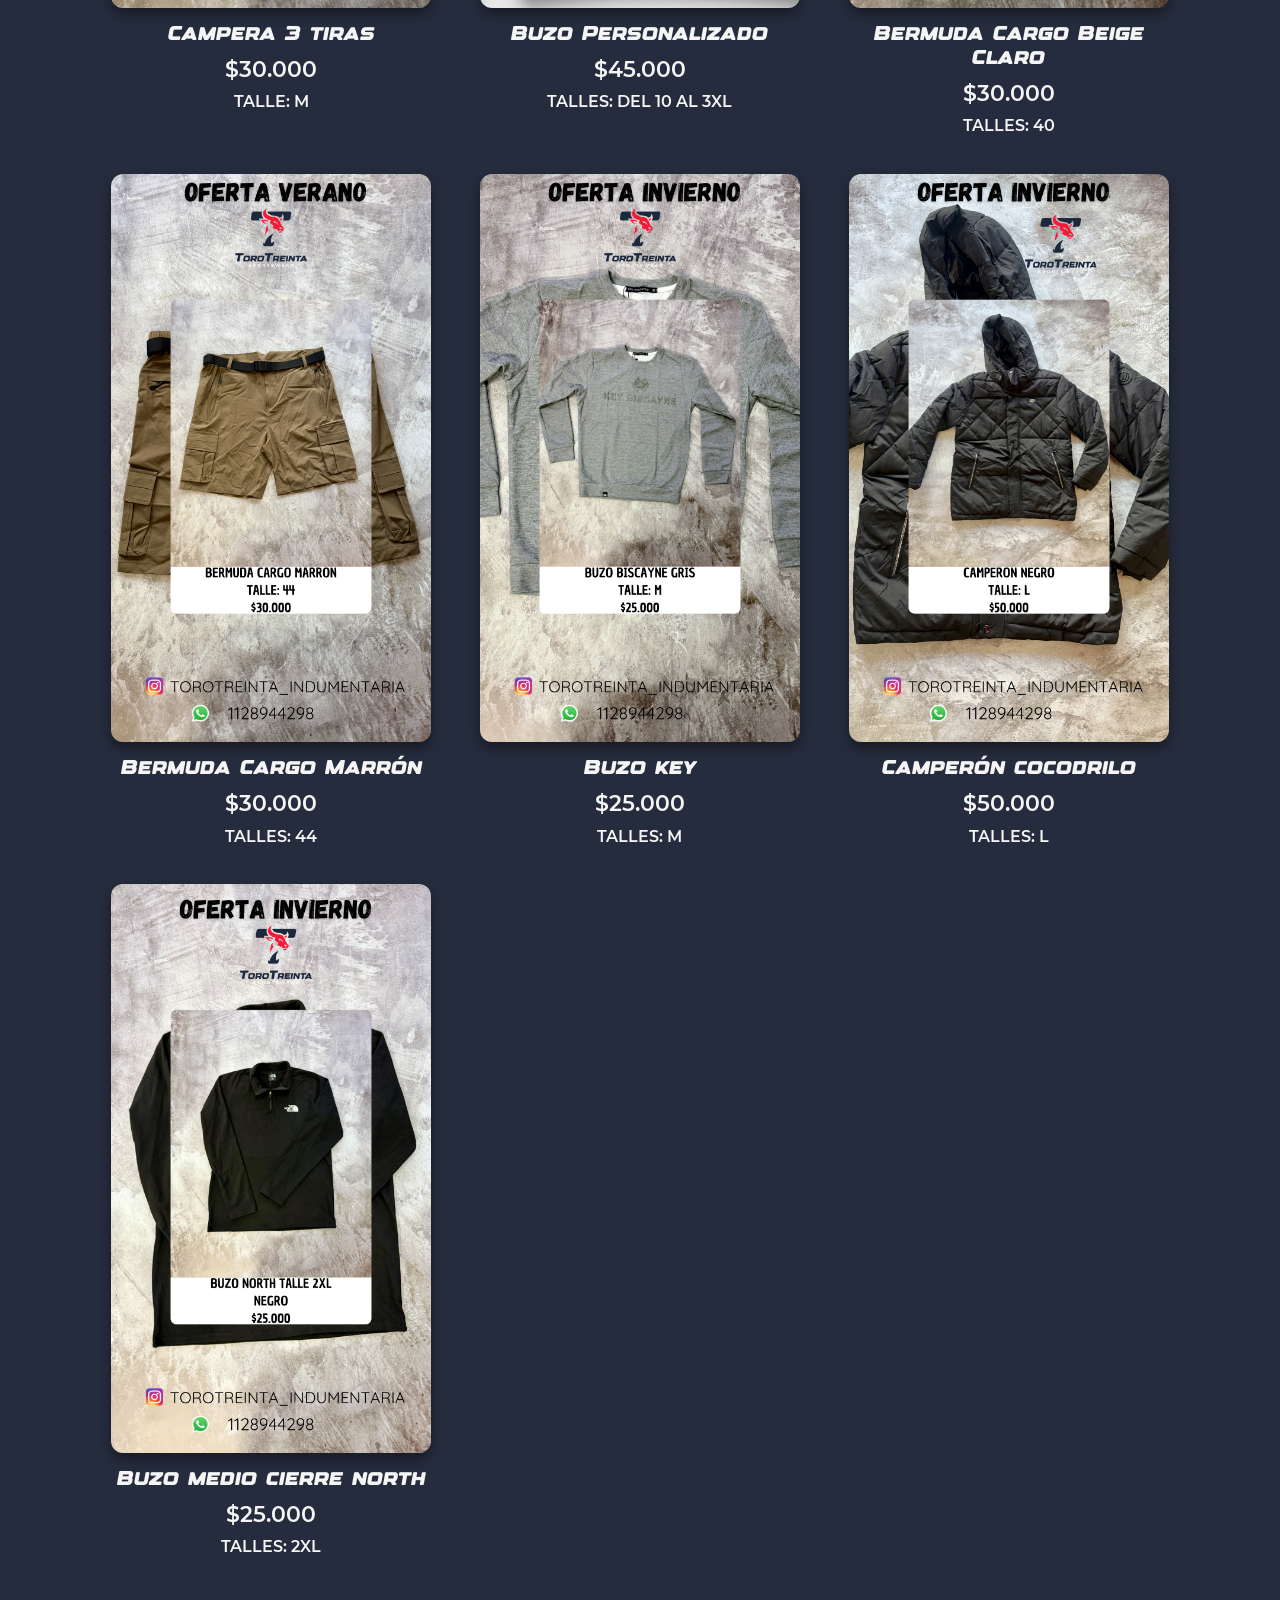
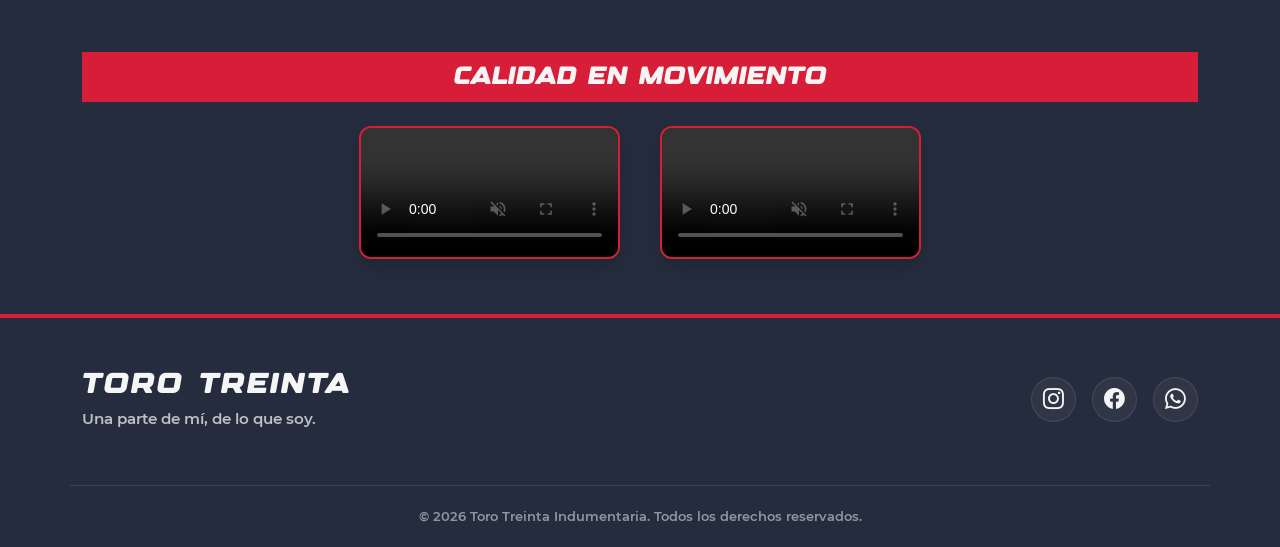
==== commit c5a94fb8: "Update: Precio actualizado en el catálogo" ====
--- a/index.html
+++ b/index.html
@@ -80,7 +80,7 @@
                 <article class="producto-card">
                     <img src="./img/nuevasfotos/BUZO PERSONALIZADO.png" alt="Buzo 11 corazones" class="img-fluid">
                     <h3>Buzo Personalizado</h3>
-                    <p class="precio">$40.000</p>
+                    <p class="precio">$45.000</p>
                     <h4>TALLES: DEL 10 AL 3XL</h4>
                 </article>
 
--- a/css/estilos.css
+++ b/css/estilos.css
@@ -1,3 +1,4 @@
+@charset "UTF-8";
 @font-face {
   font-family: "DesignerCustom";
   src: url("../fonts/Designer.otf") format("opentype");
@@ -209,4 +210,14 @@
 .footer-toro .copyright p {
   color: rgba(255, 255, 255, 0.5);
   font-size: 13px;
+}
+
+/* Hace que el ícono de las tres rayitas se vuelva blanco brillante */
+.navbar-toggler-icon {
+  filter: invert(1) brightness(200%);
+}
+
+/* Le agrega un borde blanco sutil al recuadro del botón */
+.navbar-toggler {
+  border-color: rgba(255, 255, 255, 0.5);
 }/*# sourceMappingURL=estilos.css.map */
